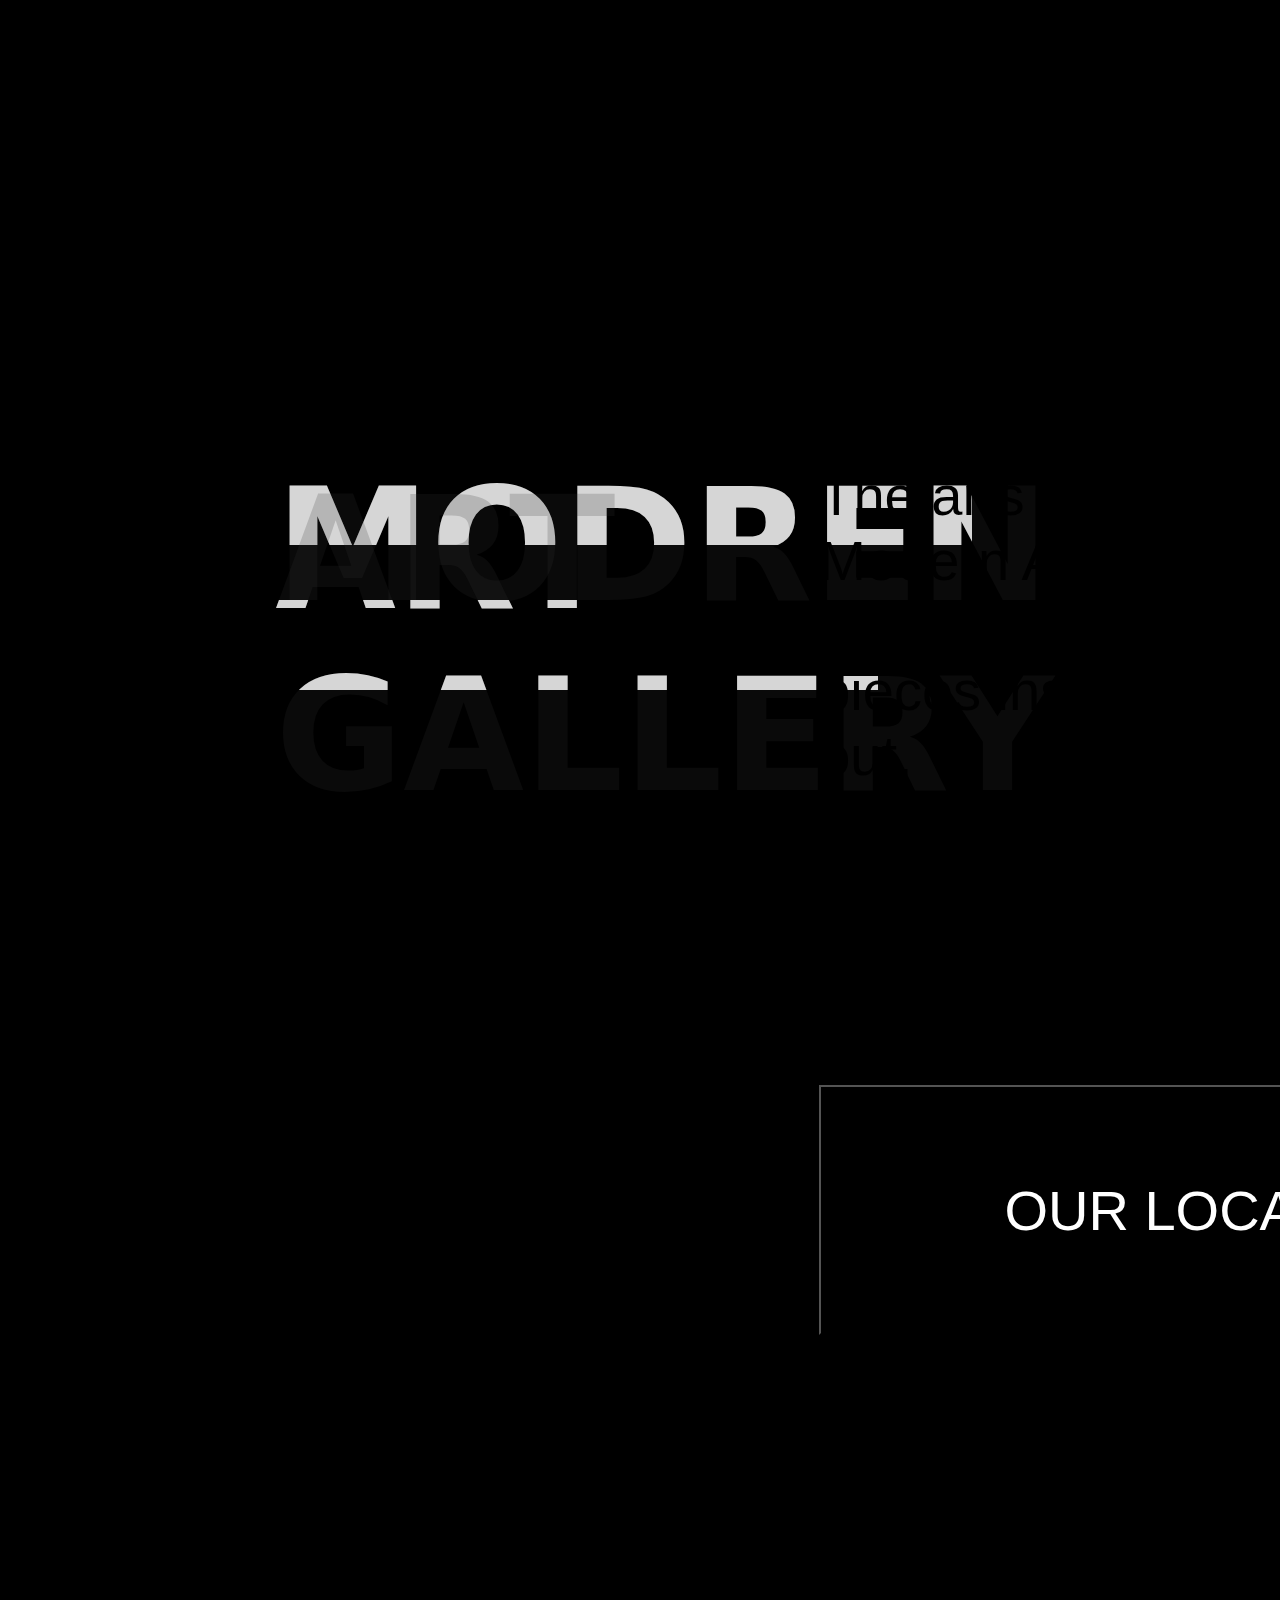
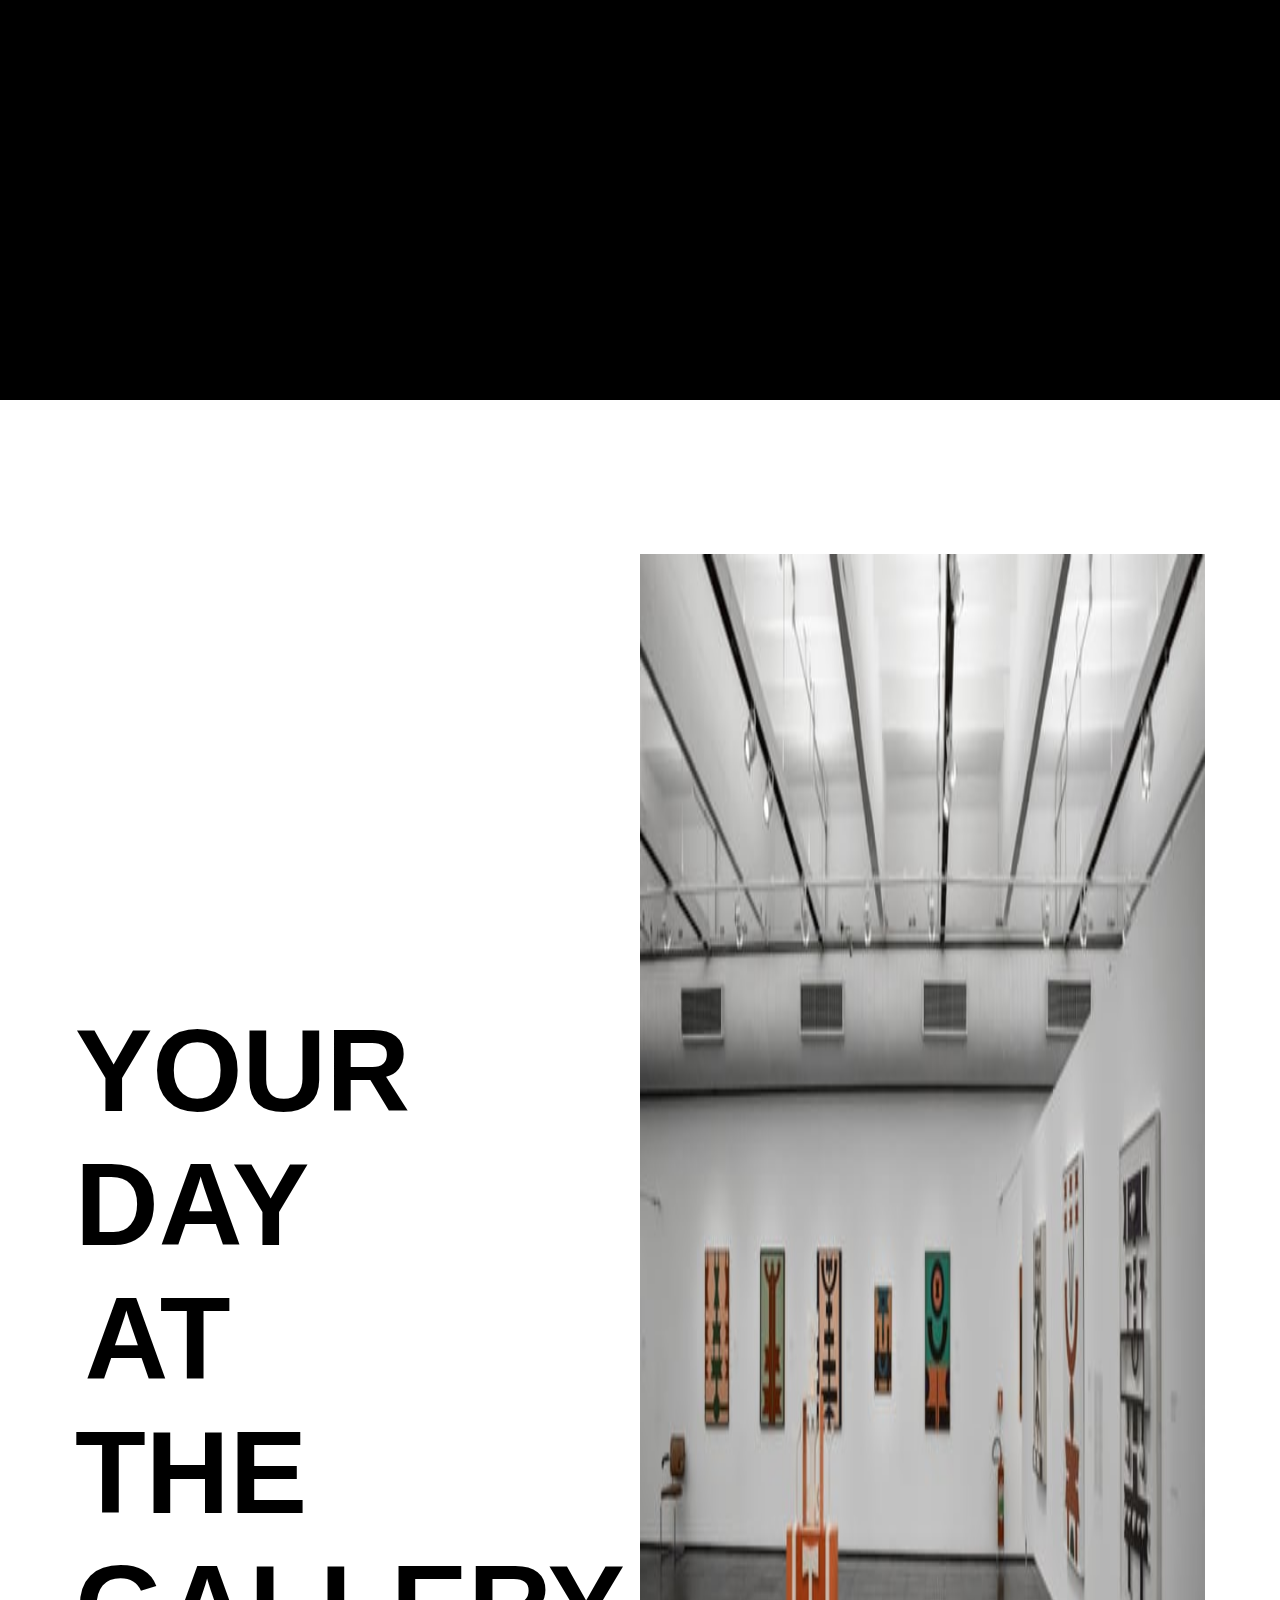
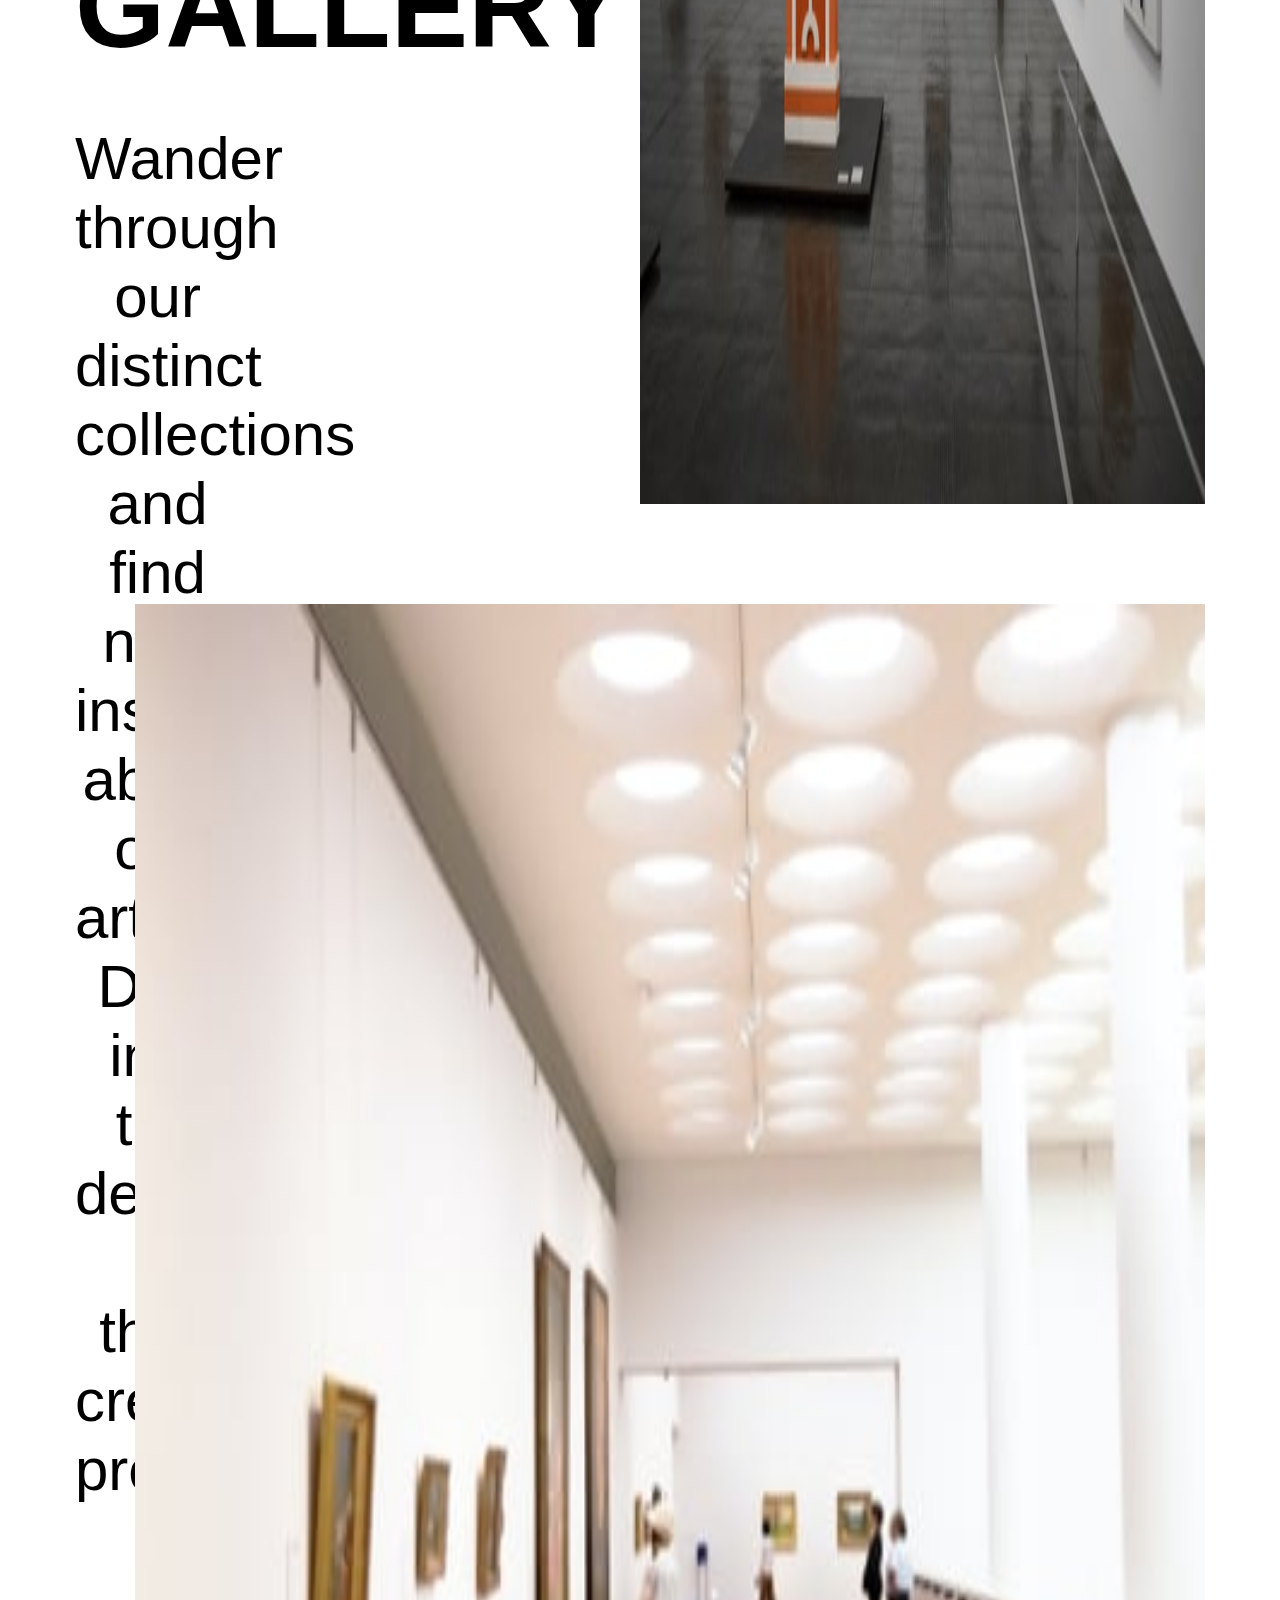
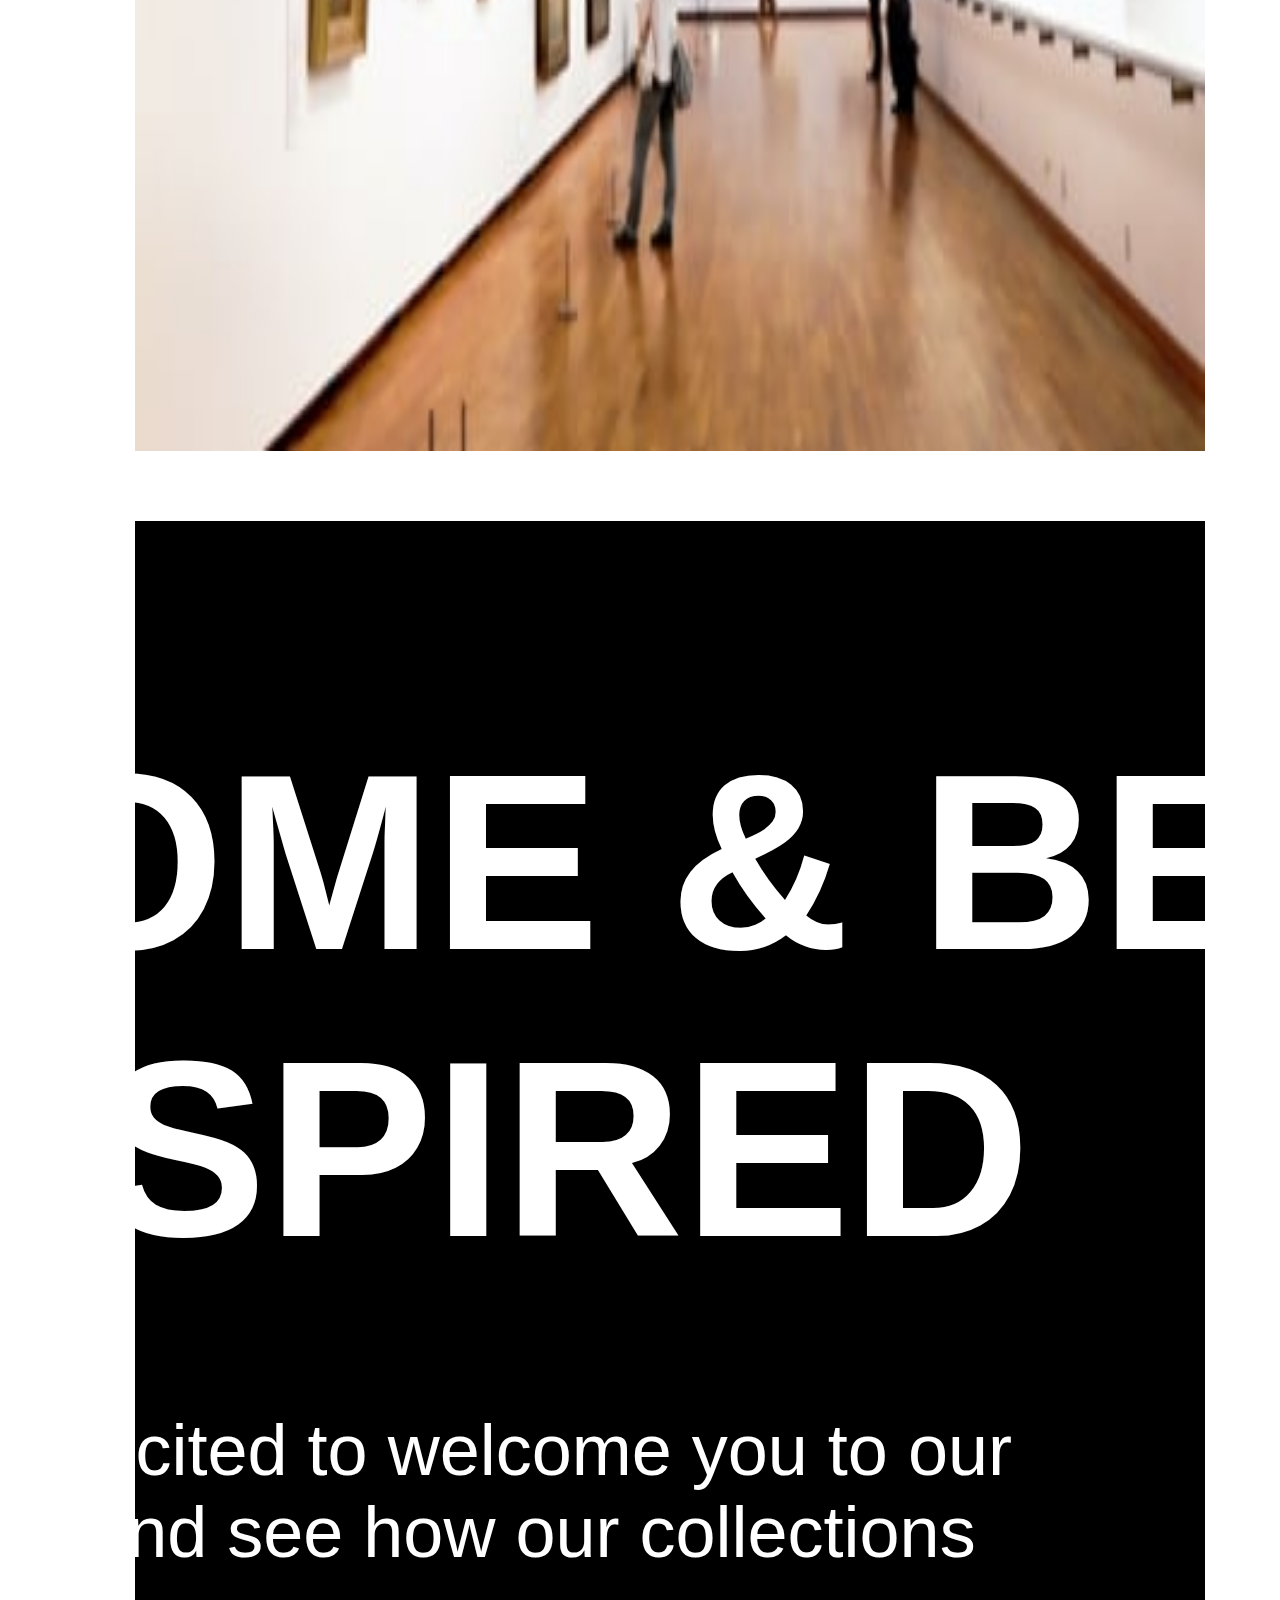
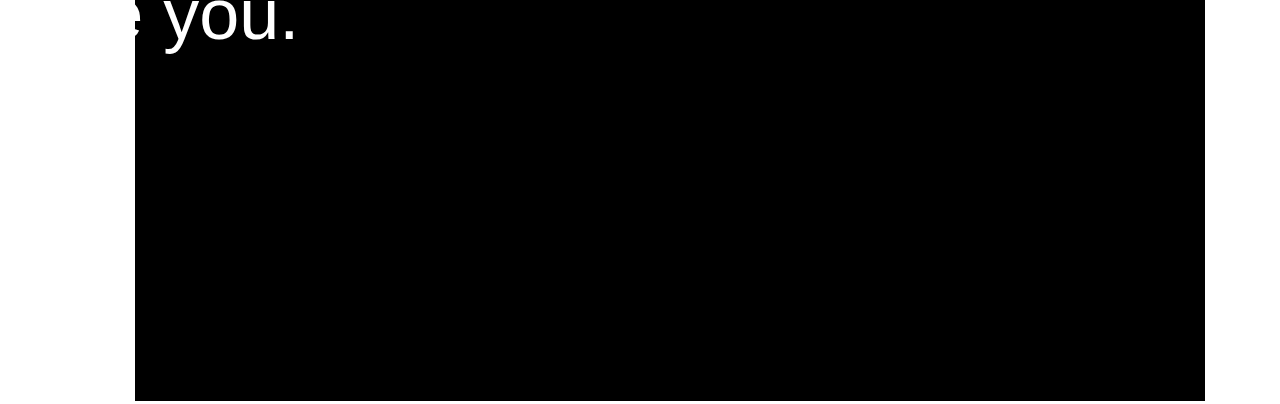
==== index.html @ 03cc93ab "first-commit" ====
<!DOCTYPE html>
<!DOCTYPE html>
<html lang="en">
<head>
    <meta charset="UTF-8">
    <meta name="viewport" content="width=device-width, initial-scale=1.0">
    <script src="bootstrap.js"></script>
    <title>Art Gallery</title>

    <link rel="stylesheet" href="style.css">
</head>
<body>

    <div class="firstSection">

        <div class="overlayTextDiv">
            <p class="Modren">Modren</p>
            <p class="Gallery">art gallery</p>
        </div>

        <div class="blackdiv"></div>
        <div class="bg-img">
        <img class="HeroImage" src="ArtGalleryAssets/desktop/image-hero.jpg" alt="image-hero">
        </div>

        <div class="whitediv">
            <p>The arts in the collection of the <br>
                Modern Art Gallery all started from <br>
                a spark of inspiration. Will these <br>
                pieces inspire you? Visit us and find <br>
                out.</p>

        </div>


        <div class="LocationButtons">
            <div class="blackarea">
                <form action="Location.html">
                <button type="submit" class="Blackareabutton">
                <p>Our Locations</p>
            </button>
        </form>
            </div>
            <div class="peacharea" >
                <form action="Location.html">
                <button type="submit" class="peachareabutton">
                <img src="ArtGalleryAssets/icon-arrow-right.svg" alt="Arrow">
            </button>
        </form>
            </div>
        </div>
    </div>
    

    <!-- Second Section -->

<div class="secondSection">
    <div class="yourDay">
    <div class="yourDayText">
        <h2>Your day at <br> The gallery</h2>
        <p>Wander through our distinct <br>
            collections and find new insights <br>
            about our artists. Dive into the <br>
            details of their creative process.</p>

    </div>

    <div class="yourDayImg">
        <img src="ArtGalleryAssets/desktop/image-grid-1.jpg" alt="Image grid" >
    </div>
    </div>
    
    <!-- Last part od grid-->
    <div class="inspiration">
    
    <div class="one">
        <img src="ArtGalleryAssets/desktop/image-grid-2.jpg" alt="Gallery Image"> </div>
    <div class="two">
        <div class="subtwo">
            <img src="ArtGalleryAssets/desktop/image-grid-3.jpg" alt="Gallery Image"></div>
            <div class="anothersubtwo">
                <h2>Come & be <br> inspired</h2>
            <p>We're excited to welcome you to our <br>
                gallery and see how our collections <br>
                influence you.</p></div>
        
        </div>
    
     

</div>
</div>
</body>
</html>
---- style.css ----
/* Universal style */
*{
margin:0;
padding: 0;
}

/* First section */
.firstSection{
    display: inline-flex;
    justify-content: center;
    align-items: flex-start;
    height: 2000px;
    width: auto;
}

.overlayTextDiv{
background-color: black;
display: flex;
justify-content: flex-start;
align-items: center;
height: 2000px;
width: 1800px;
}


.overlayTextDiv p{
    text-transform: uppercase;
font-style: normal;
font-family: system-ui, -apple-system, BlinkMacSystemFont, 'Segoe UI', Roboto, Oxygen, Ubuntu, Cantarell, 'Open Sans', 'Helvetica Neue', sans-serif;
font-weight: 900;
width: auto;

}

.Modren{
/* To overlay*/
position: absolute;
top: 455px;
left: 21.5%;

height: 10%;
font-size: 156px;
margin-bottom: 350px;
/* Gradient*/
width: fit-content;
color: transparent;
text-shadow: 0 0 0 #33333333;
background-clip: text;
background: linear-gradient(to right, white 90%, black 10%);
-webkit-background-clip: text;

overflow: visible;

}

.Gallery{
    /* To overlay*/
position: absolute;
top: 600px;
left: 21.5%;

height: 10%;
font-size: 156px;
    margin-bottom: 300px;

    display: flex;
    align-items: center;
    flex-grow: 3;
    /* Gradient*/
width: min-content;
color: transparent;
text-shadow: 0 0 0 #33333333;
background: linear-gradient(to right, white 60%, black 40%);
-webkit-background-clip: text;
}

/* Second div*/
img{
    width: 1800px;
height: 2000px;
}

/* Third div*/
.whitediv{
background-color: rgb(255, 255, 255);
display: flex;
justify-content: center;
align-items: center;
width: 1775px;
height: 2000px;
}

.whitediv p{
    width: 980px;
    height: 320px;
        /* To overlay*/
position: absolute;
left: 64%;
top: 460px;

font-size: 56px;
font-family: Arial, Helvetica, sans-serif;
margin-top: 3px;

}

/* Our Location Button*/

.LocationButtons{
    width: 980px;
    height: 250px;
    display: flex;
    justify-content: flex-start;
    align-items: center;
    cursor: pointer;

            /* To overlay*/
position: absolute;
left: 64%;
top: 850px;
margin-top: 235px;
}

.blackarea .Blackareabutton{
    width: 830px;
    height: 250px;
    background-color: black;
margin: 0 auto;
}

.blackarea .Blackareabutton:hover{
    background-color: peru;
    transform: translateY(2px);
}

.blackarea .Blackareabutton:hover::after .peachareabutton{
    background-color: rgb(0, 0, 0);
}

.blackarea p{
color: white;
display: block;
justify-content: center;
    text-align: center;
   text-transform: uppercase;
   font-size: 56px;
    margin: 15px auto;
}

.peacharea .peachareabutton{
    width: 150px;
    height: 250px;
    background-color: peru;
    border: none;
}

.peacharea img{
    display: block;
    justify-content: center;
        text-align: center;
    width: 80px;
    height: 80px;
    margin: 15px auto;
}

.peacharea .peachareabutton:hover{
    background-color: rgb(0, 0, 0);
    transform: translateY(2px);
}

.peacharea .peachareabutton:hover .Blackareabutton{
    background-color: peru;
}

/* Second Section */

.secondSection{
   
        height: 2600px;
        width: auto;
margin: 150px 75px 150px 75px;
}

.yourDay{
    display: flex;
    justify-content: center;
        text-align: center;
        width: auto;
        height: 1550px;
}

.yourDay .yourDayText{
    float: left;
    display: block;
    justify-content: flex-start;
    align-items: center;
    width: 50%;
    height: 1550px;
    font-family:  sans-serif;
}

.yourDay .yourDayText h2{
font-size: 50px;
text-transform: uppercase;
margin: 450px 400px auto 0px;
font-size: 116px;
font-weight: 900;
}

.yourDay .yourDayText p{
font-size: 30px;
margin-top: 40px;
margin: 50px 400px auto 0px;
font-size: 60px;
}

.yourDay .yourDayImg{
float: right;
width: 50%;
    height: 1550px;
}

.yourDay .yourDayImg img{
    width: 100%;
    height: 1550px;
}

.inspiration{
    display: flex;
    justify-content: flex-start;
    align-items: start;
    width: auto;
    height: 2000px;
    font-size: 56px;
    margin-top: 100px;
}

.inspiration .one{
    display: flex;
    justify-content: center;
    align-items: center;
    width: 140%;
    height: 3000px;
}

.inspiration .one img{
    width: 100%;
    height: 3000px;
}

.inspiration .two{
    width: 100%;
    height: 3000px;

    display: block;
    justify-content: flex-end;
    align-items: center;
}

.inspiration .subtwo{
height: 1447px;
width: auto;
margin-left: 60px;
}

.inspiration .subtwo img{
    width: 100%;
    height: 100%;
}

.inspiration .anothersubtwo{
background-color: rgb(0, 0, 0);
height: 1480px;
width: auto;
margin-top: 70px;
margin-left: 60px;
color: white;

display: flex;
justify-content: center;
align-items: center;
flex-direction: column;
}

.inspiration .anothersubtwo h2{
text-transform: uppercase;
margin-top: 150px;
font-family: 'Arial Narrow Bold', sans-serif;
float: left;
width: 1650px;
height: 600px;
font-size: 250px;
margin-top: 5px;
margin-left: 10px;

}

.inspiration .anothersubtwo p{
    margin-top: 90px;
    margin-left: 20px;
width: 1650px;
height: 400px;
font-size: 72px;
font-family: 'Segoe UI', Tahoma, Geneva, Verdana, sans-serif;
}


/* Use a media query to add a break point at 800px: */
@media screen and (width: auto) {
    .firstSection, .secondSection,.inspiration {
      width: 100%; /* The width is 100%, when the viewport is 800px or smaller */
    }
  }
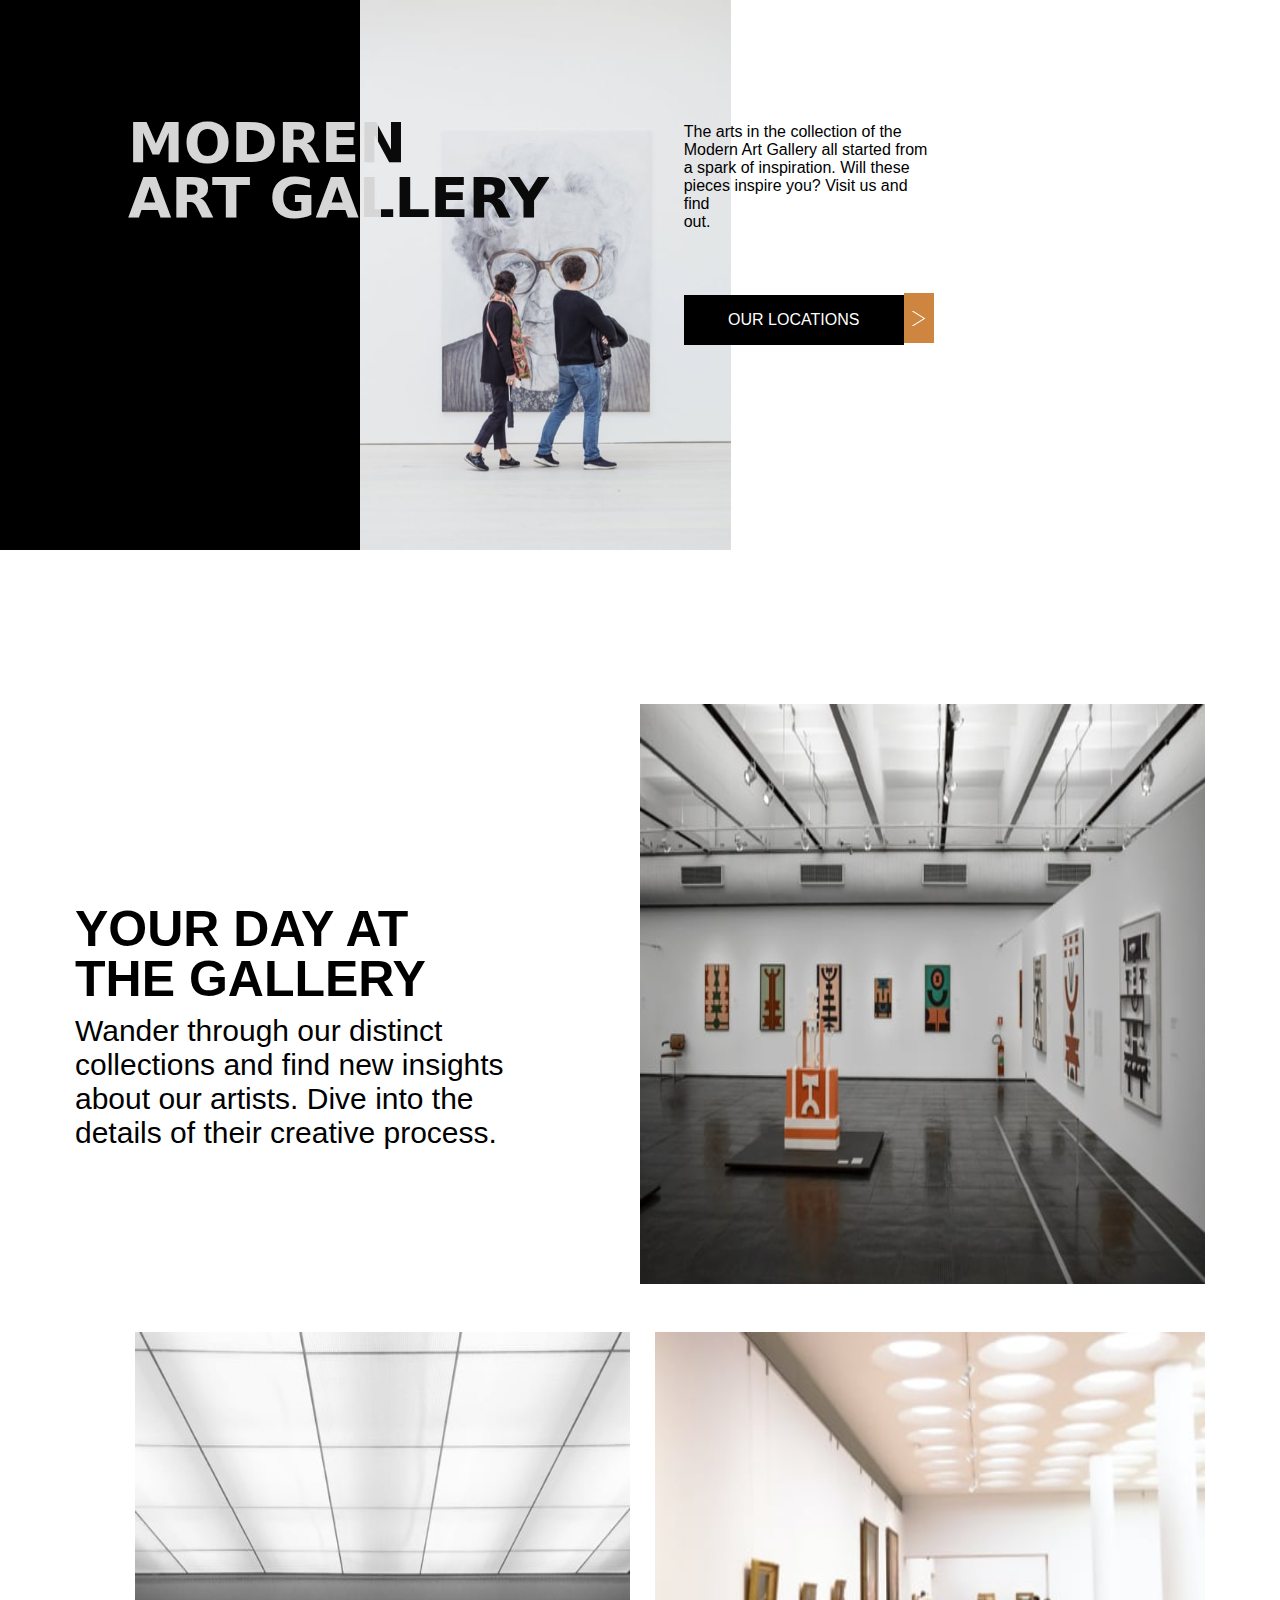
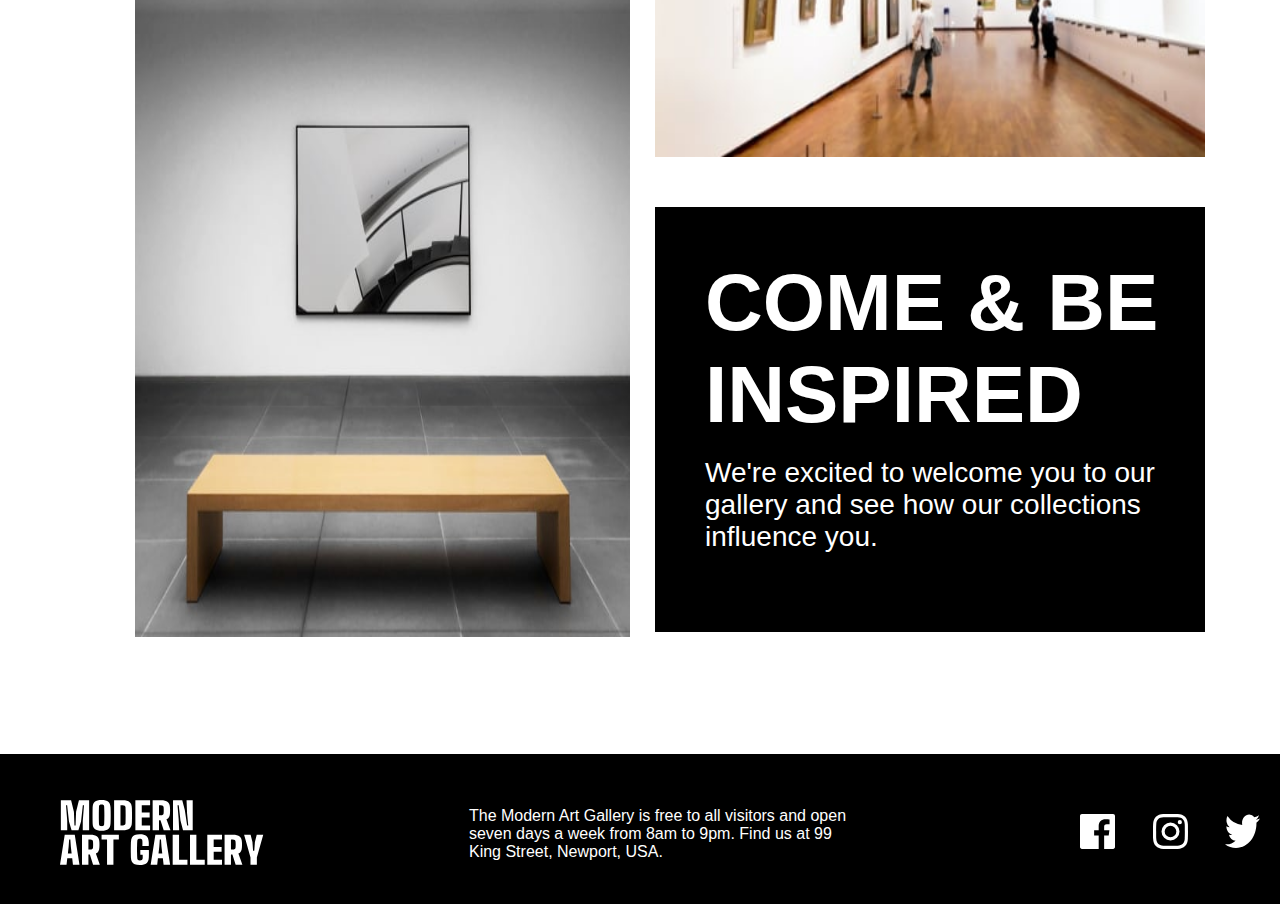
==== commit cc357b33: "third-commit" ====
--- a/index.html
+++ b/index.html
@@ -85,10 +85,30 @@
                 influence you.</p></div>
         
         </div>
+    </div>
+</div>
+     
+<!-- Footer Section-->
+
+<footer>
+    <div class="one">
+    <img src="ArtGalleryAssets/logo-light.svg" alt="">
+    </div>
+    <div class="two">
+    <p>The Modern Art Gallery is free to all visitors and open <br>
+        seven days a week from 8am to 9pm. Find us at 99 <br>
+        King Street, Newport, USA.</p>
+    </div>
     
-     
+    <div class="three">
+    <img src="ArtGalleryAssets/icon-facebook.svg" alt="">
+    <img src="ArtGalleryAssets/icon-instagram.svg" alt="">
+    <img src="ArtGalleryAssets/icon-twitter.svg" alt="">
+    </div>
+    
+    </footer>
 
-</div>
-</div>
+
+
 </body>
 </html>--- a/style.css
+++ b/style.css
@@ -9,8 +9,9 @@
     display: inline-flex;
     justify-content: center;
     align-items: flex-start;
-    height: 2000px;
+    height: 550px;
     width: auto;
+    position: relative;
 }
 
 .overlayTextDiv{
@@ -18,8 +19,8 @@
 display: flex;
 justify-content: flex-start;
 align-items: center;
-height: 2000px;
-width: 1800px;
+height: 550px;
+width: 360px;
 }
 
 
@@ -35,12 +36,11 @@
 .Modren{
 /* To overlay*/
 position: absolute;
-top: 455px;
-left: 21.5%;
-
-height: 10%;
-font-size: 156px;
-margin-bottom: 350px;
+top: 110px;
+left: 17.5%;
+
+font-size: 56px;
+margin: 0 auto;
 /* Gradient*/
 width: fit-content;
 color: transparent;
@@ -56,16 +56,15 @@
 .Gallery{
     /* To overlay*/
 position: absolute;
-top: 600px;
-left: 21.5%;
+top: 170px;
+left: 17.5%;
 
 height: 10%;
-font-size: 156px;
-    margin-bottom: 300px;
+font-size: 56px;
+    margin-bottom: 30px;
 
     display: flex;
     align-items: center;
-    flex-grow: 3;
     /* Gradient*/
 width: min-content;
 color: transparent;
@@ -76,8 +75,9 @@
 
 /* Second div*/
 img{
-    width: 1800px;
-height: 2000px;
+    width: auto;
+height: 550px;
+
 }
 
 /* Third div*/
@@ -86,19 +86,19 @@
 display: flex;
 justify-content: center;
 align-items: center;
-width: 1775px;
-height: 2000px;
+width: auto;
+height: 550px;
 }
 
 .whitediv p{
-    width: 980px;
-    height: 320px;
+    width: 250px;
+    height: 110px;
         /* To overlay*/
 position: absolute;
-left: 64%;
-top: 460px;
-
-font-size: 56px;
+left: 93.5%;
+top: 120px;
+
+font-size: 16px;
 font-family: Arial, Helvetica, sans-serif;
 margin-top: 3px;
 
@@ -107,25 +107,27 @@
 /* Our Location Button*/
 
 .LocationButtons{
-    width: 980px;
-    height: 250px;
     display: flex;
     justify-content: flex-start;
     align-items: center;
     cursor: pointer;
-
             /* To overlay*/
 position: absolute;
-left: 64%;
-top: 850px;
-margin-top: 235px;
+left: 93.5%;
+top: 85px;
+
+margin-top: 210px;
+width: 250px;
+height: 50px;
 }
 
 .blackarea .Blackareabutton{
-    width: 830px;
-    height: 250px;
+    width: 220px;
+    height: 50px;
     background-color: black;
 margin: 0 auto;
+border: none;
+
 }
 
 .blackarea .Blackareabutton:hover{
@@ -143,24 +145,27 @@
 justify-content: center;
     text-align: center;
    text-transform: uppercase;
-   font-size: 56px;
+   font-size: 16px;
     margin: 15px auto;
 }
 
 .peacharea .peachareabutton{
-    width: 150px;
-    height: 250px;
+    width: 30px;
+    height: 50px;
     background-color: peru;
     border: none;
+    margin: 0;
+
+
 }
 
 .peacharea img{
     display: block;
     justify-content: center;
-        text-align: center;
-    width: 80px;
-    height: 80px;
-    margin: 15px auto;
+        align-items: center;
+    width: 15px;
+    height: 15px;
+    margin: 0 auto;
 }
 
 .peacharea .peachareabutton:hover{
@@ -176,137 +181,239 @@
 
 .secondSection{
    
-        height: 2600px;
+        height: 1500px;
         width: auto;
 margin: 150px 75px 150px 75px;
+position: relative;
 }
 
 .yourDay{
-    display: flex;
+    display: inline-flex;
     justify-content: center;
         text-align: center;
-        width: auto;
-        height: 1550px;
+        width: 100%;
+        height: 580px;
+    position: relative;
+
 }
 
 .yourDay .yourDayText{
     float: left;
-    display: block;
+    display: inline-flex;
     justify-content: flex-start;
-    align-items: center;
+    align-items: flex-start;
+    flex-direction: column;
     width: 50%;
-    height: 1550px;
+    height: 580px;
     font-family:  sans-serif;
+    margin: 0 auto;
+
 }
 
 .yourDay .yourDayText h2{
 font-size: 50px;
 text-transform: uppercase;
-margin: 450px 400px auto 0px;
-font-size: 116px;
+margin-top: 200px;
 font-weight: 900;
+float: left;
+line-height: 1;
+text-align: left;
+padding-right: 150px;
+
+
 }
 
 .yourDay .yourDayText p{
 font-size: 30px;
-margin-top: 40px;
-margin: 50px 400px auto 0px;
-font-size: 60px;
+margin-top: 10px;
+float: left;
+text-align: left;
+
+
 }
 
 .yourDay .yourDayImg{
 float: right;
 width: 50%;
-    height: 1550px;
+    height: 580px;
+
+
 }
 
 .yourDay .yourDayImg img{
     width: 100%;
-    height: 1550px;
+    height: 580px;
+    margin-right: 0;
+    float: right;
 }
 
 .inspiration{
-    display: flex;
+    display: inline-flex;
     justify-content: flex-start;
-    align-items: start;
+    align-items: center;
     width: auto;
-    height: 2000px;
-    font-size: 56px;
-    margin-top: 100px;
+    height: 950px;
+    font-size: 6px;
+    margin-top: 20px;
+    position: relative;
 }
 
 .inspiration .one{
     display: flex;
     justify-content: center;
     align-items: center;
-    width: 140%;
-    height: 3000px;
+    width: 60%;
+    height: 905px;
+    margin-right: 10px;
+    position: relative;
+
 }
 
 .inspiration .one img{
     width: 100%;
-    height: 3000px;
+    height: 905px;
+    float: left;
+    margin: 0;
+    padding: 0;
 }
 
 .inspiration .two{
-    width: 100%;
-    height: 3000px;
+    width: auto;
+    height: 905px;
+    float: left;
+    margin-left: 15px;
+    position: relative;
+
 
     display: block;
     justify-content: flex-end;
     align-items: center;
+
 }
 
 .inspiration .subtwo{
-height: 1447px;
-width: auto;
-margin-left: 60px;
+height: 425px;
+width: 100%;
+margin-bottom: 50px;
+position: relative;
+
 }
 
 .inspiration .subtwo img{
     width: 100%;
-    height: 100%;
+    height: 425px;
+float: right;
+
+
 }
 
 .inspiration .anothersubtwo{
 background-color: rgb(0, 0, 0);
-height: 1480px;
-width: auto;
-margin-top: 70px;
-margin-left: 60px;
+height: 425px;
+width: 100%;
+margin-top: 30px;
 color: white;
 
 display: flex;
-justify-content: center;
-align-items: center;
+justify-content: flex-start;
+align-items: flex-start;
 flex-direction: column;
 }
 
 .inspiration .anothersubtwo h2{
 text-transform: uppercase;
-margin-top: 150px;
+margin-top: 50px;
+margin-left: 50px;
 font-family: 'Arial Narrow Bold', sans-serif;
+
+width: 500px;
+height: 180px;
+font-size: 80px;
 float: left;
-width: 1650px;
-height: 600px;
-font-size: 250px;
-margin-top: 5px;
-margin-left: 10px;
 
 }
 
 .inspiration .anothersubtwo p{
-    margin-top: 90px;
+    margin-top: 20px;
+margin-left: 50px;
+
+width: 500px;
+height: 150px;
+float: left;
+font-size: 28px;
+font-family: 'Segoe UI', Tahoma, Geneva, Verdana, sans-serif;
+}
+
+
+
+/* Footer Section */
+
+footer{
+    background-color: rgb(0, 0, 0);
+       padding: 0;
+       display: flex;
+        justify-content: center;
+        align-items: center;
+        height: 150px;
+        width: auto;
+    position: relative;
+
+    }
+    
+    .one{
+    margin-top: 10px;
+    margin-right: auto;
+    align-items: center;
+    margin-left: 60px;
+    }
+    
+    .one img{
+    width: 205px;
+    height:65px;
+    }
+    
+    .two{
+        display: block;
+        justify-content: center;
+        align-items: center;
+        margin-top: 10px;
     margin-left: 20px;
-width: 1650px;
-height: 400px;
-font-size: 72px;
-font-family: 'Segoe UI', Tahoma, Geneva, Verdana, sans-serif;
-}
-
+    margin-right: auto;
+    color: rgb(255, 255, 255);
+    }
+    
+    .two p{
+        font-size: 16px;
+        font-family: Arial, Helvetica, sans-serif;
+    }
+    
+    
+    .three{
+        display: flex;
+        justify-content: space-between;
+        align-items: center;
+        width:200px;
+        height: 40px;
+    margin-left: 50px;
+    }
+    
+    .three img{
+        margin-top: 4px;
+        align-items: center;
+        width: 35px;
+        height: 35px;
+    
+        margin-right: 20px;
+        filter: invert(0); 
+    }
+    
+    .three img:hover{
+        background-color: peru;
+        filter: invert(color);
+    }
 
 /* Use a media query to add a break point at 800px: */
-@media screen and (width: auto) {
+@media screen and (width:800px) {
     .firstSection, .secondSection,.inspiration {
       width: 100%; /* The width is 100%, when the viewport is 800px or smaller */
     }
